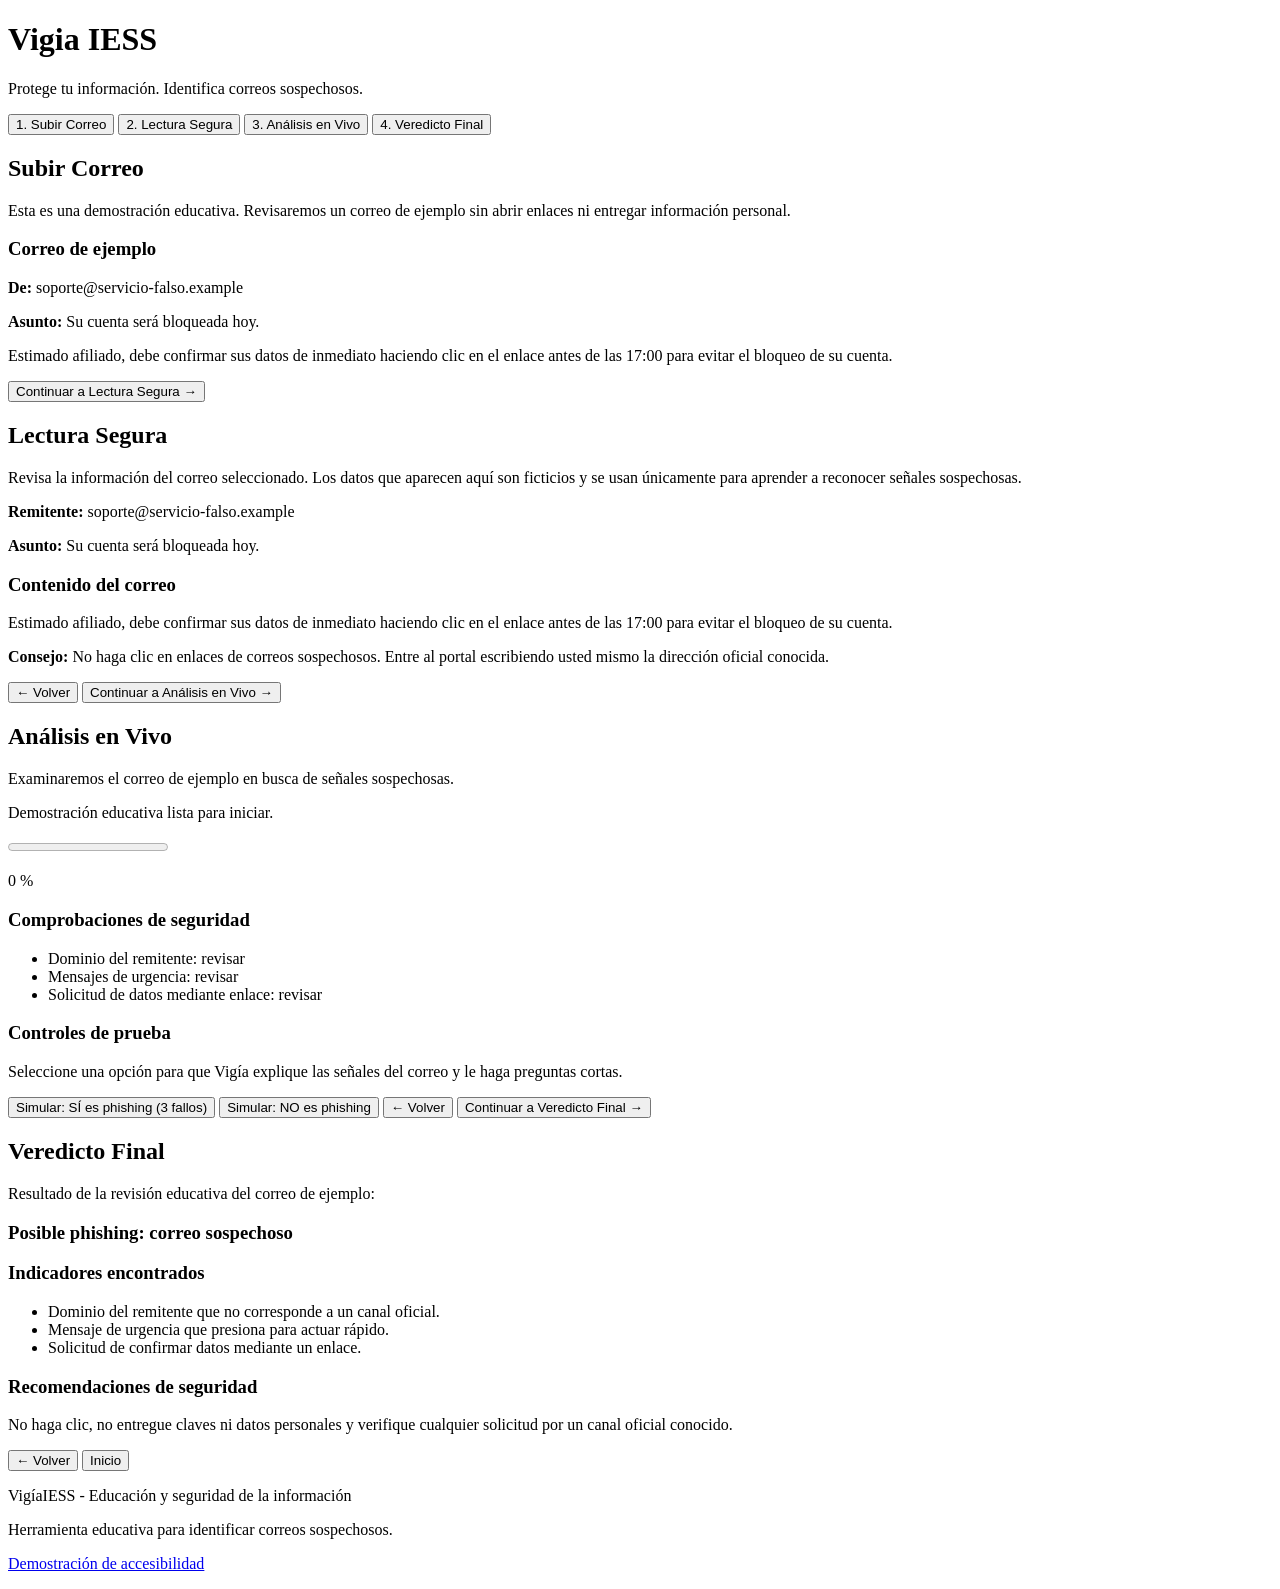
==== mod_avatar_accesibilidad/Demo_accesibilidad.html @ bc66f4b6 "Adaptar demo de accesibilidad a la estructura original de Vigia IESS" ====
<!DOCTYPE html>
<html lang="es">
  <head>
    <meta charset="UTF-8" />
    <meta name="viewport" content="width=device-width, initial-scale=1.0" />
    <title>Vigia IESS</title>
    <link rel="stylesheet" href="/assets/css/estilos_intitucionales.css" />
    <link rel="stylesheet" href="/accesibilidad/css/accesibilidad.css" />
  </head>
  <body>
    <header>
      <h1>Vigia IESS</h1>
      <p>Protege tu información. Identifica correos sospechosos.</p>
    </header>

    <nav aria-label="Pasos de la demostración">
      <button type="button" data-ir-paso="1" onclick="mostrarVentana(1)">1. Subir Correo</button>
      <button type="button" data-ir-paso="2" onclick="mostrarVentana(2)">2. Lectura Segura</button>
      <button type="button" data-ir-paso="3" onclick="mostrarVentana(3)">3. Análisis en Vivo</button>
      <button type="button" data-ir-paso="4" onclick="mostrarVentana(4)">4. Veredicto Final</button>
    </nav>

    <main id="contenido-principal">
      <!-- Ventana 1: Subir Correo -->
      <section id="ventana1" class="paso ventana-activa">
        <h2>Subir Correo</h2>
        <p>Esta es una demostración educativa. Revisaremos un correo de ejemplo sin abrir enlaces ni entregar información personal.</p>

        <h3>Correo de ejemplo</h3>
        <div class="tarjeta" id="correo-leido" data-correo>
          <p><strong>De:</strong> soporte@servicio-falso.example</p>
          <p><strong>Asunto:</strong> Su cuenta será bloqueada hoy.</p>
          <p>Estimado afiliado, debe confirmar sus datos de inmediato haciendo clic en el enlace antes de las 17:00 para evitar el bloqueo de su cuenta.</p>
        </div>

        <button type="button" onclick="mostrarVentana(2)">Continuar a Lectura Segura →</button>
      </section>

      <!-- Ventana 2: Lectura Segura -->
      <section id="ventana2" class="paso ventana-oculta">
        <h2>Lectura Segura</h2>
        <p>Revisa la información del correo seleccionado. Los datos que aparecen aquí son ficticios y se usan únicamente para aprender a reconocer señales sospechosas.</p>

        <p><strong>Remitente:</strong> <span id="remitente">soporte@servicio-falso.example</span></p>
        <p><strong>Asunto:</strong> <span id="asunto">Su cuenta será bloqueada hoy.</span></p>

        <h3>Contenido del correo</h3>
        <div id="contenidoCorreo" class="tarjeta">
          Estimado afiliado, debe confirmar sus datos de inmediato haciendo clic en el enlace antes de las 17:00 para evitar el bloqueo de su cuenta.
        </div>

        <p><strong>Consejo:</strong> No haga clic en enlaces de correos sospechosos. Entre al portal escribiendo usted mismo la dirección oficial conocida.</p>
        <button type="button" onclick="mostrarVentana(1)">← Volver</button>
        <button type="button" onclick="mostrarVentana(3)">Continuar a Análisis en Vivo →</button>
      </section>

      <!-- Ventana 3: Análisis en Vivo -->
      <section id="ventana3" class="paso ventana-oculta">
        <h2>Análisis en Vivo</h2>
        <p>Examinaremos el correo de ejemplo en busca de señales sospechosas.</p>

        <div class="progreso-analisis">
          <p id="estadoAnalisis">Demostración educativa lista para iniciar.</p>
          <progress id="barraProgreso" value="0" max="100"></progress>
          <p id="porcentajeProgreso">0 %</p>
        </div>

        <h3>Comprobaciones de seguridad</h3>
        <ul id="listaComprobaciones">
          <li>Dominio del remitente: revisar</li>
          <li>Mensajes de urgencia: revisar</li>
          <li>Solicitud de datos mediante enlace: revisar</li>
        </ul>

        <h3>Controles de prueba</h3>
        <p>Seleccione una opción para que Vigía explique las señales del correo y le haga preguntas cortas.</p>
        <button id="btn-sim-phishing" type="button">Simular: SÍ es phishing (3 fallos)</button>
        <button id="btn-sim-seguro" type="button">Simular: NO es phishing</button>

        <button type="button" onclick="mostrarVentana(2)">← Volver</button>
        <button type="button" onclick="mostrarVentana(4)">Continuar a Veredicto Final →</button>
      </section>

      <!-- Ventana 4: Veredicto Final -->
      <section id="ventana4" class="paso ventana-oculta">
        <h2>Veredicto Final</h2>
        <p>Resultado de la revisión educativa del correo de ejemplo:</p>
        <h3 id="resultadoAnalisis">Posible phishing: correo sospechoso</h3>

        <h3>Indicadores encontrados</h3>
        <ul id="indicadoresEncontrados">
          <li>Dominio del remitente que no corresponde a un canal oficial.</li>
          <li>Mensaje de urgencia que presiona para actuar rápido.</li>
          <li>Solicitud de confirmar datos mediante un enlace.</li>
        </ul>

        <h3>Recomendaciones de seguridad</h3>
        <p id="recomendacionesAnalisis">No haga clic, no entregue claves ni datos personales y verifique cualquier solicitud por un canal oficial conocido.</p>

        <div id="avatar-asistente"></div>
        <div id="cultura-consciente"></div>

        <button type="button" onclick="mostrarVentana(3)">← Volver</button>
        <button type="button" onclick="mostrarVentana(1)">Inicio</button>
      </section>
    </main>

    <footer>
      <p>VigíaIESS - Educación y seguridad de la información</p>
      <p>Herramienta educativa para identificar correos sospechosos.</p>
      <p><a href="/accesibilidad/Demo_accesibilidad.html">Demostración de accesibilidad</a></p>
    </footer>

    <script src="/assets/js/flujo_ventanas.js"></script>
    <script src="/accesibilidad/control_zoom.js"></script>
    <script src="/accesibilidad/lector_voz.js"></script>
    <script src="/accesibilidad/avatar_asistente.js"></script>
    <script src="/accesibilidad/cultura_consciente.js"></script>
    <script>
      (function () {
        var casoPhishing = {
          es_phishing: true,
          indicios: [
            {
              nombre: 'Dominio falso del remitente',
              explicacion: 'El correo viene de servicio-falso.example y no de un dominio oficial.',
              pregunta: {
                enunciado: 'El remitente es soporte@servicio-falso.example. ¿Qué conviene hacer?',
                opciones: [
                  { t: 'Desconfiar: el dominio no corresponde a un canal oficial.', ok: true, f: 'Revisar la dirección completa del remitente ayuda a detectar suplantaciones.' },
                  { t: 'Confiar porque dice «soporte» al inicio.', ok: false, f: 'Cualquier persona puede escribir «soporte» en un correo falso.' }
                ]
              }
            },
            {
              nombre: 'Urgencia para presionar',
              explicacion: 'Dice que su cuenta será bloqueada hoy mismo para que actúe sin pensar.',
              pregunta: {
                enunciado: 'Cuando un mensaje exige actuar «de inmediato» o amenaza con bloquear su cuenta, ¿qué busca?',
                opciones: [
                  { t: 'Hacer clic o dar datos rápido sin verificar.', ok: true, f: 'La prisa artificial es un truco clásico para que usted no revise con calma.' },
                  { t: 'Facilitarle el trámite sin riesgos.', ok: false, f: 'Las amenazas urgentes suelen ser una trampa para apurar su decisión.' }
                ]
              }
            },
            {
              nombre: 'Pedido de confirmar datos por enlace',
              explicacion: 'Le pide confirmar sus datos haciendo clic en un enlace del correo.',
              pregunta: {
                enunciado: 'Le piden confirmar sus datos desde un enlace del correo. ¿Cuál es la acción más segura?',
                opciones: [
                  { t: 'No hacer clic y entrar por su cuenta o canal oficial conocido.', ok: true, f: 'Verificar por un canal oficial conocido protege sus claves y datos.' },
                  { t: 'Ingresar su clave en el enlace para salir de la duda.', ok: false, f: 'Nunca entregue claves ni datos sensibles desde enlaces de correos dudosos.' }
                ]
              }
            }
          ]
        };

        var casoSeguro = {
          es_phishing: false,
          indicios: []
        };

        document.getElementById('btn-sim-phishing').addEventListener('click', function () {
          window.VigiaAvatar.explicar(casoPhishing);
        });

        document.getElementById('btn-sim-seguro').addEventListener('click', function () {
          window.VigiaAvatar.explicar(casoSeguro);
        });
      })();
    </script>
  </body>
</html>
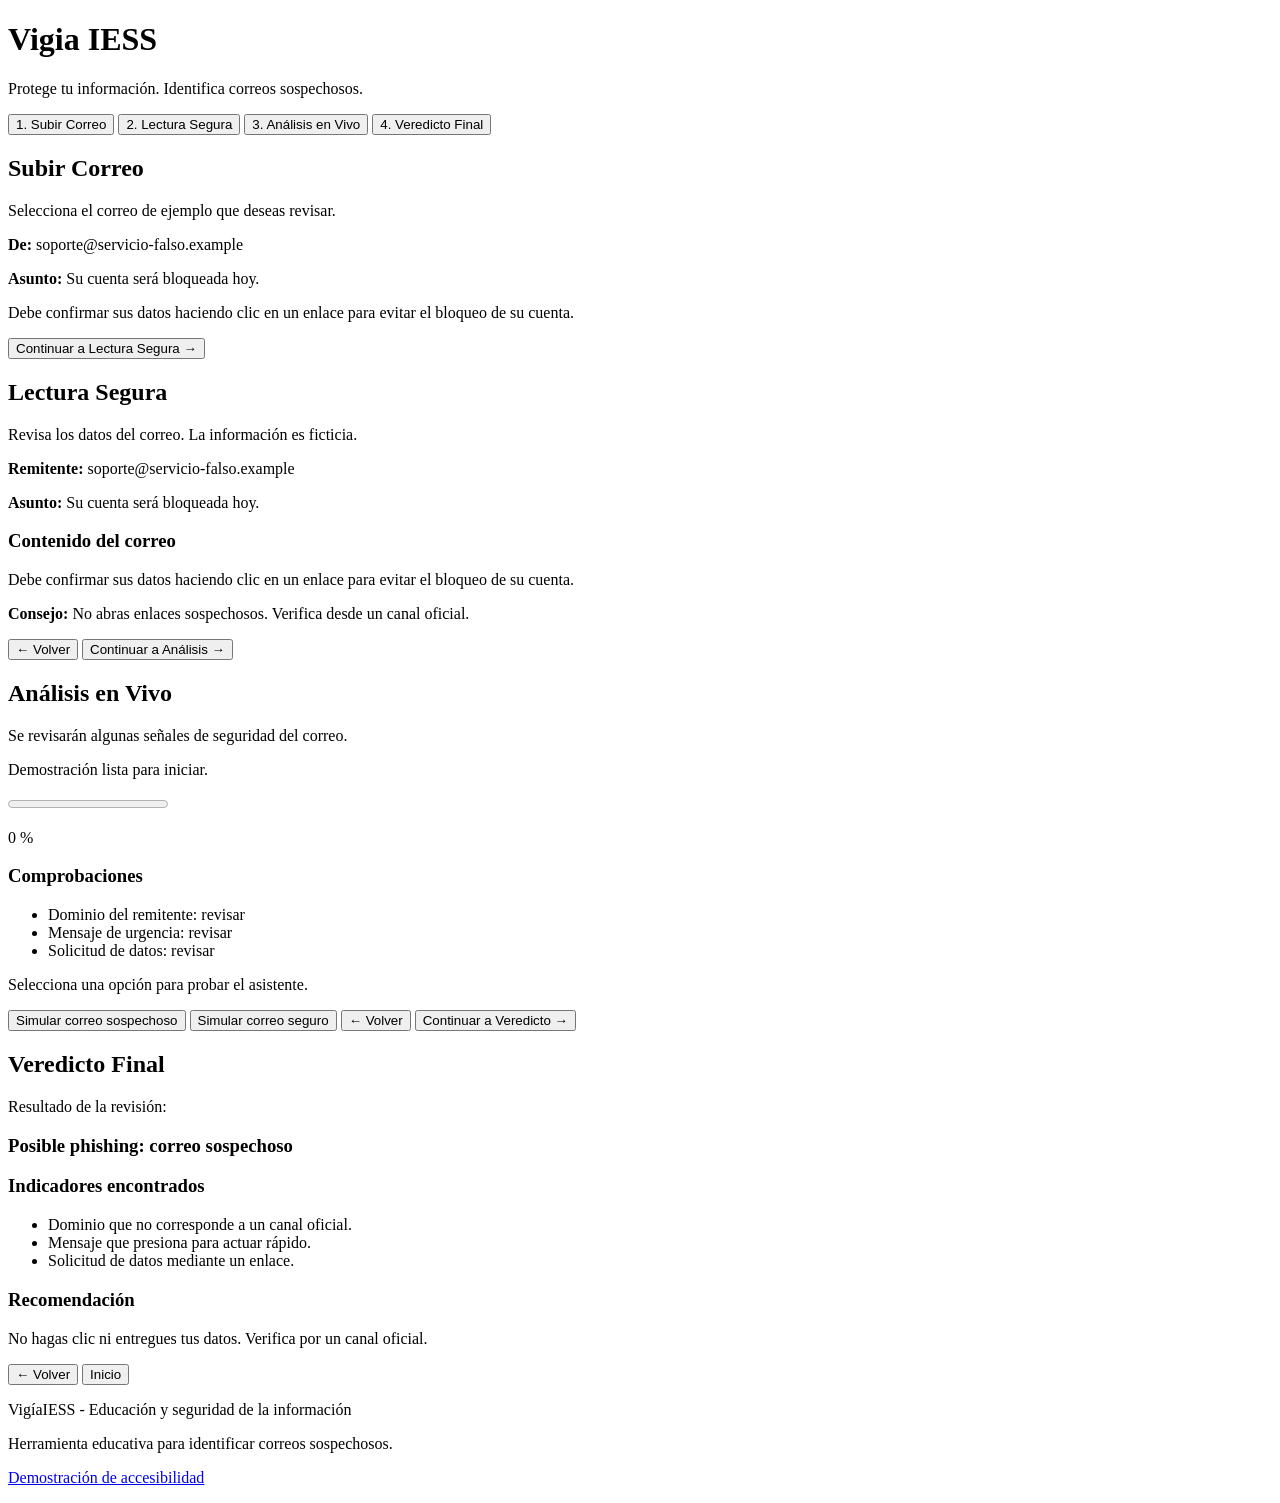
==== commit e895dd92: "Simplificar demo de accesibilidad y reducir animaciones" ====
--- a/mod_avatar_accesibilidad/Demo_accesibilidad.html
+++ b/mod_avatar_accesibilidad/Demo_accesibilidad.html
@@ -1,175 +1,180 @@
 <!DOCTYPE html>
 <html lang="es">
-  <head>
-    <meta charset="UTF-8" />
-    <meta name="viewport" content="width=device-width, initial-scale=1.0" />
-    <title>Vigia IESS</title>
-    <link rel="stylesheet" href="/assets/css/estilos_intitucionales.css" />
-    <link rel="stylesheet" href="/accesibilidad/css/accesibilidad.css" />
-  </head>
-  <body>
-    <header>
-      <h1>Vigia IESS</h1>
-      <p>Protege tu información. Identifica correos sospechosos.</p>
-    </header>
+<head>
+  <meta charset="UTF-8" />
+  <meta name="viewport" content="width=device-width, initial-scale=1.0" />
+  <title>Vigia IESS</title>
+  <link rel="stylesheet" href="/assets/css/estilos_intitucionales.css" />
+  <link rel="stylesheet" href="/accesibilidad/css/accesibilidad.css" />
+  <style>
+    /* Estilos sencillos para que esta demo mantenga la apariencia del flujo principal */
+    *, *::before, *::after {
+      animation: none !important;
+      transition: none !important;
+      transform: none !important;
+      box-shadow: none !important;
+    }
+    .vg-barra, .vg-voz {
+      position: static !important;
+      justify-content: center;
+      border-radius: 0 !important;
+    }
+    body.vigia-con-barra { padding-top: 0 !important; }
+    body.vigia-con-voz { padding-bottom: 0 !important; }
+    .vg-av {
+      max-width: 800px;
+      margin: 20px auto;
+      border: 1px solid #d5deea !important;
+      border-radius: 6px !important;
+    }
+    .vg-av__cab, .vg-av__semaforo, .vg-av__clase,
+    .vg-av__rep, .vg-av__sub, .vg-av__veredicto {
+      border-radius: 0 !important;
+    }
+    .vg-av__svg, .vg-av__mv { width: 5rem !important; height: 5rem !important; }
+    .vg-ondas { display: none !important; }
+    .vg-parpado { animation: none !important; }
+  </style>
+</head>
+<body>
+  <header>
+    <h1>Vigia IESS</h1>
+    <p>Protege tu información. Identifica correos sospechosos.</p>
+  </header>
 
-    <nav aria-label="Pasos de la demostración">
-      <button type="button" data-ir-paso="1" onclick="mostrarVentana(1)">1. Subir Correo</button>
-      <button type="button" data-ir-paso="2" onclick="mostrarVentana(2)">2. Lectura Segura</button>
-      <button type="button" data-ir-paso="3" onclick="mostrarVentana(3)">3. Análisis en Vivo</button>
-      <button type="button" data-ir-paso="4" onclick="mostrarVentana(4)">4. Veredicto Final</button>
-    </nav>
+  <nav aria-label="Pasos de la demostración">
+    <button type="button" onclick="mostrarVentana(1)">1. Subir Correo</button>
+    <button type="button" onclick="mostrarVentana(2)">2. Lectura Segura</button>
+    <button type="button" onclick="mostrarVentana(3)">3. Análisis en Vivo</button>
+    <button type="button" onclick="mostrarVentana(4)">4. Veredicto Final</button>
+  </nav>
 
-    <main id="contenido-principal">
-      <!-- Ventana 1: Subir Correo -->
-      <section id="ventana1" class="paso ventana-activa">
-        <h2>Subir Correo</h2>
-        <p>Esta es una demostración educativa. Revisaremos un correo de ejemplo sin abrir enlaces ni entregar información personal.</p>
+  <main>
+    <section id="ventana1" class="ventana-activa">
+      <h2>Subir Correo</h2>
+      <p>Selecciona el correo de ejemplo que deseas revisar.</p>
+      <div id="correo-leido">
+        <p><strong>De:</strong> soporte@servicio-falso.example</p>
+        <p><strong>Asunto:</strong> Su cuenta será bloqueada hoy.</p>
+        <p>Debe confirmar sus datos haciendo clic en un enlace para evitar el bloqueo de su cuenta.</p>
+      </div>
+      <button type="button" onclick="mostrarVentana(2)">Continuar a Lectura Segura →</button>
+    </section>
 
-        <h3>Correo de ejemplo</h3>
-        <div class="tarjeta" id="correo-leido" data-correo>
-          <p><strong>De:</strong> soporte@servicio-falso.example</p>
-          <p><strong>Asunto:</strong> Su cuenta será bloqueada hoy.</p>
-          <p>Estimado afiliado, debe confirmar sus datos de inmediato haciendo clic en el enlace antes de las 17:00 para evitar el bloqueo de su cuenta.</p>
-        </div>
+    <section id="ventana2" class="ventana-oculta">
+      <h2>Lectura Segura</h2>
+      <p>Revisa los datos del correo. La información es ficticia.</p>
+      <p><strong>Remitente:</strong> <span id="remitente">soporte@servicio-falso.example</span></p>
+      <p><strong>Asunto:</strong> <span id="asunto">Su cuenta será bloqueada hoy.</span></p>
+      <h3>Contenido del correo</h3>
+      <div id="contenidoCorreo">Debe confirmar sus datos haciendo clic en un enlace para evitar el bloqueo de su cuenta.</div>
+      <p><strong>Consejo:</strong> No abras enlaces sospechosos. Verifica desde un canal oficial.</p>
+      <button type="button" onclick="mostrarVentana(1)">← Volver</button>
+      <button type="button" onclick="mostrarVentana(3)">Continuar a Análisis →</button>
+    </section>
 
-        <button type="button" onclick="mostrarVentana(2)">Continuar a Lectura Segura →</button>
-      </section>
+    <section id="ventana3" class="ventana-oculta">
+      <h2>Análisis en Vivo</h2>
+      <p>Se revisarán algunas señales de seguridad del correo.</p>
+      <div class="progreso-analisis">
+        <p id="estadoAnalisis">Demostración lista para iniciar.</p>
+        <progress id="barraProgreso" value="0" max="100"></progress>
+        <p id="porcentajeProgreso">0 %</p>
+      </div>
+      <h3>Comprobaciones</h3>
+      <ul id="listaComprobaciones">
+        <li>Dominio del remitente: revisar</li>
+        <li>Mensaje de urgencia: revisar</li>
+        <li>Solicitud de datos: revisar</li>
+      </ul>
+      <p>Selecciona una opción para probar el asistente.</p>
+      <button id="btn-sim-phishing" type="button">Simular correo sospechoso</button>
+      <button id="btn-sim-seguro" type="button">Simular correo seguro</button>
+      <button type="button" onclick="mostrarVentana(2)">← Volver</button>
+      <button type="button" onclick="mostrarVentana(4)">Continuar a Veredicto →</button>
+    </section>
 
-      <!-- Ventana 2: Lectura Segura -->
-      <section id="ventana2" class="paso ventana-oculta">
-        <h2>Lectura Segura</h2>
-        <p>Revisa la información del correo seleccionado. Los datos que aparecen aquí son ficticios y se usan únicamente para aprender a reconocer señales sospechosas.</p>
+    <section id="ventana4" class="ventana-oculta">
+      <h2>Veredicto Final</h2>
+      <p>Resultado de la revisión:</p>
+      <h3 id="resultadoAnalisis">Posible phishing: correo sospechoso</h3>
+      <h3>Indicadores encontrados</h3>
+      <ul id="indicadoresEncontrados">
+        <li>Dominio que no corresponde a un canal oficial.</li>
+        <li>Mensaje que presiona para actuar rápido.</li>
+        <li>Solicitud de datos mediante un enlace.</li>
+      </ul>
+      <h3>Recomendación</h3>
+      <p id="recomendacionesAnalisis">No hagas clic ni entregues tus datos. Verifica por un canal oficial.</p>
+      <div id="avatar-asistente"></div>
+      <div id="cultura-consciente"></div>
+      <button type="button" onclick="mostrarVentana(3)">← Volver</button>
+      <button type="button" onclick="mostrarVentana(1)">Inicio</button>
+    </section>
+  </main>
 
-        <p><strong>Remitente:</strong> <span id="remitente">soporte@servicio-falso.example</span></p>
-        <p><strong>Asunto:</strong> <span id="asunto">Su cuenta será bloqueada hoy.</span></p>
+  <footer>
+    <p>VigíaIESS - Educación y seguridad de la información</p>
+    <p>Herramienta educativa para identificar correos sospechosos.</p>
+    <p><a href="/accesibilidad/Demo_accesibilidad.html">Demostración de accesibilidad</a></p>
+  </footer>
 
-        <h3>Contenido del correo</h3>
-        <div id="contenidoCorreo" class="tarjeta">
-          Estimado afiliado, debe confirmar sus datos de inmediato haciendo clic en el enlace antes de las 17:00 para evitar el bloqueo de su cuenta.
-        </div>
+  <script src="/assets/js/flujo_ventanas.js"></script>
+  <script src="/accesibilidad/control_zoom.js"></script>
+  <script src="/accesibilidad/lector_voz.js"></script>
+  <script src="/accesibilidad/avatar_asistente.js"></script>
+  <script src="/accesibilidad/cultura_consciente.js"></script>
+  <script>
+    (function () {
+      var casoPhishing = {
+        es_phishing: true,
+        indicios: [
+          {
+            nombre: 'Dominio falso del remitente',
+            explicacion: 'El correo viene de un dominio que no corresponde a uno oficial.',
+            pregunta: {
+              enunciado: 'El remitente usa un dominio desconocido. ¿Qué conviene hacer?',
+              opciones: [
+                { t: 'Desconfiar y verificar por un canal oficial.', ok: true, f: 'Revisa siempre la dirección completa del remitente.' },
+                { t: 'Confiar porque dice soporte.', ok: false, f: 'La palabra soporte puede aparecer en un correo falso.' }
+              ]
+            }
+          },
+          {
+            nombre: 'Mensaje de urgencia',
+            explicacion: 'El correo amenaza con bloquear la cuenta para presionar al usuario.',
+            pregunta: {
+              enunciado: '¿Qué busca un mensaje que exige actuar de inmediato?',
+              opciones: [
+                { t: 'Que actúes rápido sin verificar.', ok: true, f: 'La urgencia es una señal común de phishing.' },
+                { t: 'Ayudarte sin riesgos.', ok: false, f: 'Las amenazas urgentes pueden ser una trampa.' }
+              ]
+            }
+          },
+          {
+            nombre: 'Solicitud de datos por enlace',
+            explicacion: 'El correo pide confirmar datos mediante un enlace.',
+            pregunta: {
+              enunciado: '¿Qué debes hacer si te piden datos desde un enlace?',
+              opciones: [
+                { t: 'No abrirlo y verificar por un canal oficial.', ok: true, f: 'Usa un canal oficial que ya conozcas.' },
+                { t: 'Ingresar tu clave para comprobar.', ok: false, f: 'Nunca entregues claves en enlaces dudosos.' }
+              ]
+            }
+          }
+        ]
+      };
 
-        <p><strong>Consejo:</strong> No haga clic en enlaces de correos sospechosos. Entre al portal escribiendo usted mismo la dirección oficial conocida.</p>
-        <button type="button" onclick="mostrarVentana(1)">← Volver</button>
-        <button type="button" onclick="mostrarVentana(3)">Continuar a Análisis en Vivo →</button>
-      </section>
+      var casoSeguro = { es_phishing: false, indicios: [] };
 
-      <!-- Ventana 3: Análisis en Vivo -->
-      <section id="ventana3" class="paso ventana-oculta">
-        <h2>Análisis en Vivo</h2>
-        <p>Examinaremos el correo de ejemplo en busca de señales sospechosas.</p>
+      document.getElementById('btn-sim-phishing').addEventListener('click', function () {
+        window.VigiaAvatar.explicar(casoPhishing);
+      });
 
-        <div class="progreso-analisis">
-          <p id="estadoAnalisis">Demostración educativa lista para iniciar.</p>
-          <progress id="barraProgreso" value="0" max="100"></progress>
-          <p id="porcentajeProgreso">0 %</p>
-        </div>
-
-        <h3>Comprobaciones de seguridad</h3>
-        <ul id="listaComprobaciones">
-          <li>Dominio del remitente: revisar</li>
-          <li>Mensajes de urgencia: revisar</li>
-          <li>Solicitud de datos mediante enlace: revisar</li>
-        </ul>
-
-        <h3>Controles de prueba</h3>
-        <p>Seleccione una opción para que Vigía explique las señales del correo y le haga preguntas cortas.</p>
-        <button id="btn-sim-phishing" type="button">Simular: SÍ es phishing (3 fallos)</button>
-        <button id="btn-sim-seguro" type="button">Simular: NO es phishing</button>
-
-        <button type="button" onclick="mostrarVentana(2)">← Volver</button>
-        <button type="button" onclick="mostrarVentana(4)">Continuar a Veredicto Final →</button>
-      </section>
-
-      <!-- Ventana 4: Veredicto Final -->
-      <section id="ventana4" class="paso ventana-oculta">
-        <h2>Veredicto Final</h2>
-        <p>Resultado de la revisión educativa del correo de ejemplo:</p>
-        <h3 id="resultadoAnalisis">Posible phishing: correo sospechoso</h3>
-
-        <h3>Indicadores encontrados</h3>
-        <ul id="indicadoresEncontrados">
-          <li>Dominio del remitente que no corresponde a un canal oficial.</li>
-          <li>Mensaje de urgencia que presiona para actuar rápido.</li>
-          <li>Solicitud de confirmar datos mediante un enlace.</li>
-        </ul>
-
-        <h3>Recomendaciones de seguridad</h3>
-        <p id="recomendacionesAnalisis">No haga clic, no entregue claves ni datos personales y verifique cualquier solicitud por un canal oficial conocido.</p>
-
-        <div id="avatar-asistente"></div>
-        <div id="cultura-consciente"></div>
-
-        <button type="button" onclick="mostrarVentana(3)">← Volver</button>
-        <button type="button" onclick="mostrarVentana(1)">Inicio</button>
-      </section>
-    </main>
-
-    <footer>
-      <p>VigíaIESS - Educación y seguridad de la información</p>
-      <p>Herramienta educativa para identificar correos sospechosos.</p>
-      <p><a href="/accesibilidad/Demo_accesibilidad.html">Demostración de accesibilidad</a></p>
-    </footer>
-
-    <script src="/assets/js/flujo_ventanas.js"></script>
-    <script src="/accesibilidad/control_zoom.js"></script>
-    <script src="/accesibilidad/lector_voz.js"></script>
-    <script src="/accesibilidad/avatar_asistente.js"></script>
-    <script src="/accesibilidad/cultura_consciente.js"></script>
-    <script>
-      (function () {
-        var casoPhishing = {
-          es_phishing: true,
-          indicios: [
-            {
-              nombre: 'Dominio falso del remitente',
-              explicacion: 'El correo viene de servicio-falso.example y no de un dominio oficial.',
-              pregunta: {
-                enunciado: 'El remitente es soporte@servicio-falso.example. ¿Qué conviene hacer?',
-                opciones: [
-                  { t: 'Desconfiar: el dominio no corresponde a un canal oficial.', ok: true, f: 'Revisar la dirección completa del remitente ayuda a detectar suplantaciones.' },
-                  { t: 'Confiar porque dice «soporte» al inicio.', ok: false, f: 'Cualquier persona puede escribir «soporte» en un correo falso.' }
-                ]
-              }
-            },
-            {
-              nombre: 'Urgencia para presionar',
-              explicacion: 'Dice que su cuenta será bloqueada hoy mismo para que actúe sin pensar.',
-              pregunta: {
-                enunciado: 'Cuando un mensaje exige actuar «de inmediato» o amenaza con bloquear su cuenta, ¿qué busca?',
-                opciones: [
-                  { t: 'Hacer clic o dar datos rápido sin verificar.', ok: true, f: 'La prisa artificial es un truco clásico para que usted no revise con calma.' },
-                  { t: 'Facilitarle el trámite sin riesgos.', ok: false, f: 'Las amenazas urgentes suelen ser una trampa para apurar su decisión.' }
-                ]
-              }
-            },
-            {
-              nombre: 'Pedido de confirmar datos por enlace',
-              explicacion: 'Le pide confirmar sus datos haciendo clic en un enlace del correo.',
-              pregunta: {
-                enunciado: 'Le piden confirmar sus datos desde un enlace del correo. ¿Cuál es la acción más segura?',
-                opciones: [
-                  { t: 'No hacer clic y entrar por su cuenta o canal oficial conocido.', ok: true, f: 'Verificar por un canal oficial conocido protege sus claves y datos.' },
-                  { t: 'Ingresar su clave en el enlace para salir de la duda.', ok: false, f: 'Nunca entregue claves ni datos sensibles desde enlaces de correos dudosos.' }
-                ]
-              }
-            }
-          ]
-        };
-
-        var casoSeguro = {
-          es_phishing: false,
-          indicios: []
-        };
-
-        document.getElementById('btn-sim-phishing').addEventListener('click', function () {
-          window.VigiaAvatar.explicar(casoPhishing);
-        });
-
-        document.getElementById('btn-sim-seguro').addEventListener('click', function () {
-          window.VigiaAvatar.explicar(casoSeguro);
-        });
-      })();
-    </script>
-  </body>
+      document.getElementById('btn-sim-seguro').addEventListener('click', function () {
+        window.VigiaAvatar.explicar(casoSeguro);
+      });
+    })();
+  </script>
+</body>
 </html>
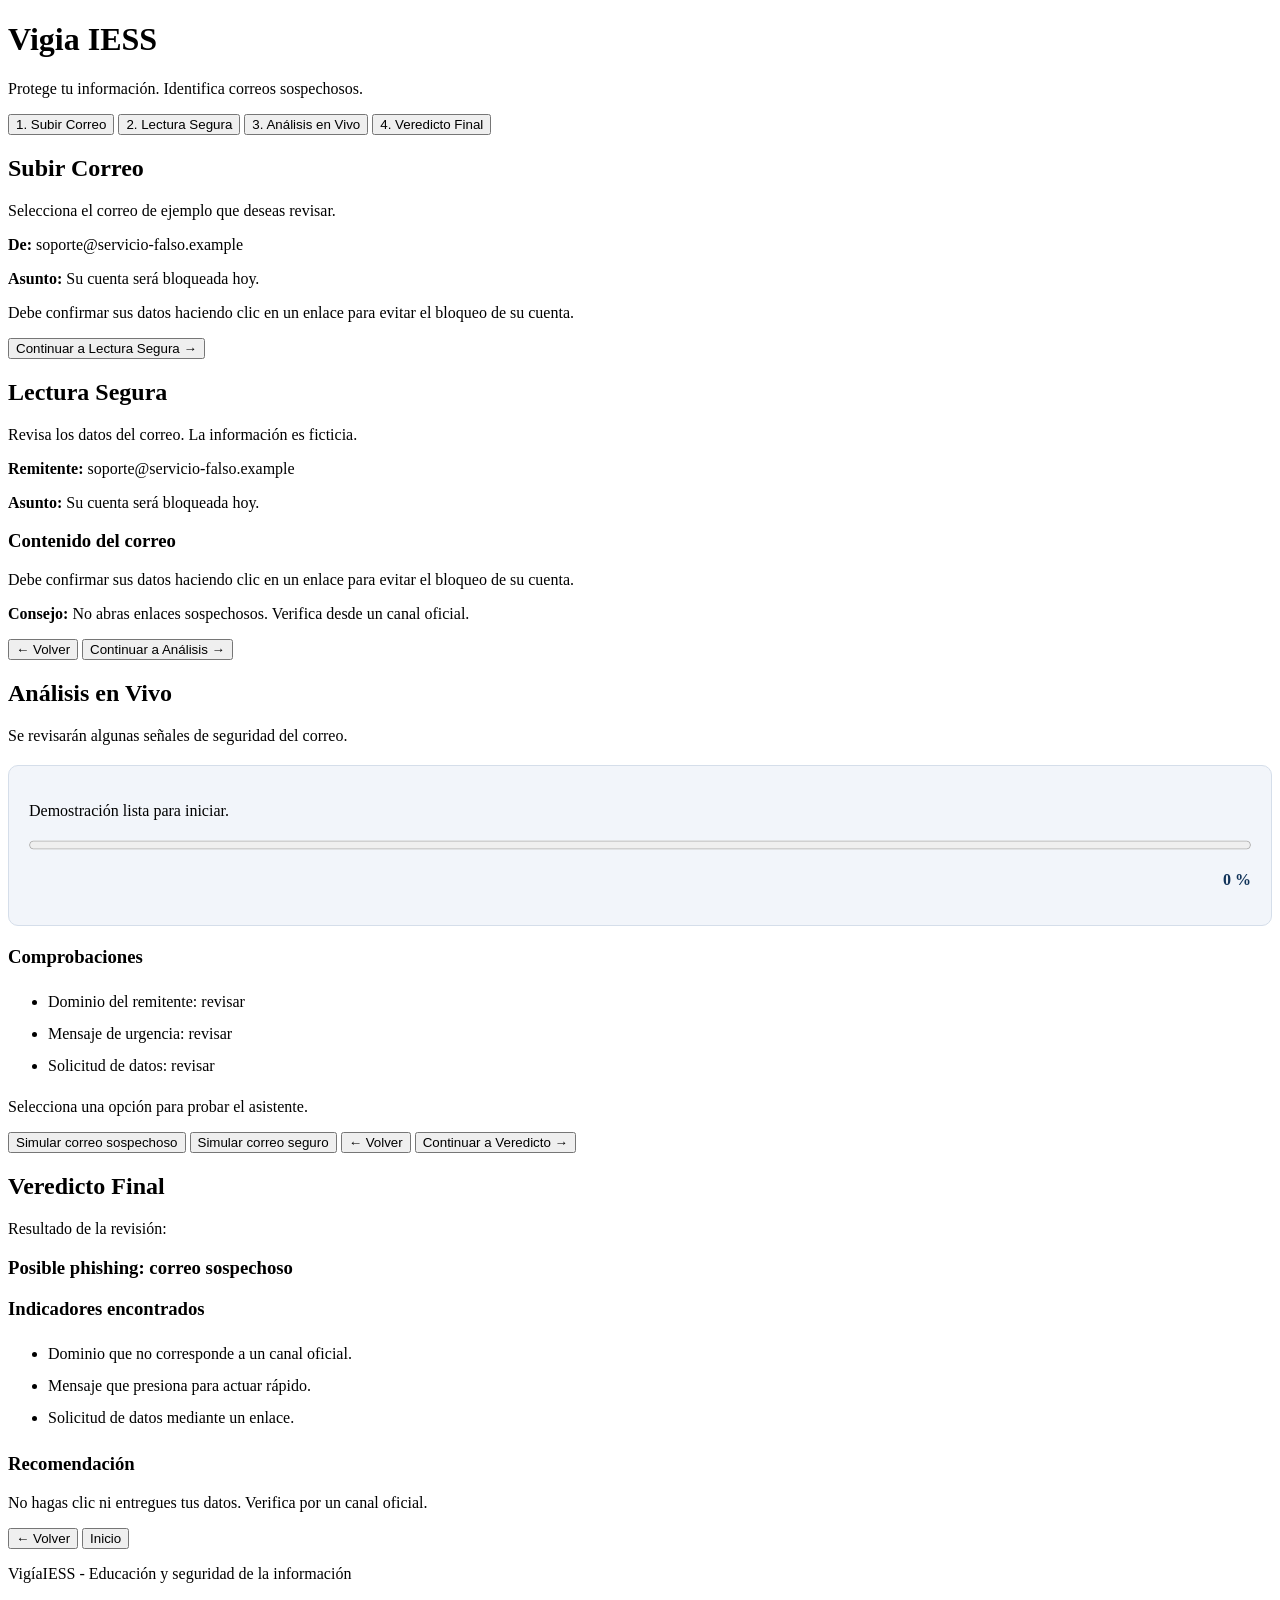
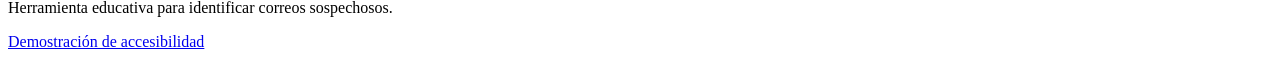
==== commit eb89d6a4: "Simplificar demo y animar análisis de correo" ====
--- a/mod_avatar_accesibilidad/Demo_accesibilidad.html
+++ b/mod_avatar_accesibilidad/Demo_accesibilidad.html
@@ -7,33 +7,106 @@
   <link rel="stylesheet" href="/assets/css/estilos_intitucionales.css" />
   <link rel="stylesheet" href="/accesibilidad/css/accesibilidad.css" />
   <style>
-    /* Estilos sencillos para que esta demo mantenga la apariencia del flujo principal */
-    *, *::before, *::after {
-      animation: none !important;
-      transition: none !important;
-      transform: none !important;
+    /* Mantener la apariencia sencilla del flujo principal */
+    .progreso-analisis {
+      background: #f2f5fa;
+      border: 1px solid #d5deea;
+      padding: 20px;
+      border-radius: 10px;
+      margin: 20px 0;
+    }
+    #barraProgreso { width: 100%; height: 18px; accent-color: #1769aa; }
+    #porcentajeProgreso { text-align: right; font-weight: bold; color: #12345a; }
+    #listaComprobaciones, #indicadoresEncontrados { line-height: 2; }
+
+    /* Los módulos de accesibilidad se presentan como secciones normales */
+    body #avatar-asistente .vg-av,
+    body #cultura-consciente.vg-cc {
+      max-width: 800px !important;
+      margin: 20px auto !important;
+      padding: 25px !important;
+      border: 1px solid #d5deea !important;
+      border-radius: 10px !important;
+      background: #fff !important;
+      color: #26354a !important;
+      font: 16px Arial, sans-serif !important;
       box-shadow: none !important;
     }
-    .vg-barra, .vg-voz {
-      position: static !important;
-      justify-content: center;
-      border-radius: 0 !important;
-    }
-    body.vigia-con-barra { padding-top: 0 !important; }
-    body.vigia-con-voz { padding-bottom: 0 !important; }
-    .vg-av {
-      max-width: 800px;
-      margin: 20px auto;
+    body #avatar-asistente .vg-av__cab,
+    body #avatar-asistente .vg-av__semaforo,
+    body #avatar-asistente .vg-av__clase,
+    body #avatar-asistente .vg-av__rep,
+    body #avatar-asistente .vg-av__sub,
+    body #avatar-asistente .vg-av__veredicto,
+    body #cultura-consciente.vg-cc .vg-cc__paso,
+    body #cultura-consciente.vg-cc .vg-cc__aviso {
+      border-radius: 6px !important;
+      background: #f2f5fa !important;
+      color: #26354a !important;
       border: 1px solid #d5deea !important;
+      font: 16px Arial, sans-serif !important;
+      line-height: 1.5 !important;
+      box-shadow: none !important;
+    }
+    body #avatar-asistente .vg-av__sub {
+      min-height: 0 !important;
+      max-height: none !important;
+      padding: 15px !important;
+      font-size: 16px !important;
+      font-weight: normal !important;
+    }
+    body #avatar-asistente .vg-av__svg,
+    body #avatar-asistente .vg-av__mv {
+      width: 5rem !important;
+      height: 5rem !important;
+    }
+    body #avatar-asistente .vg-ondas { display: none !important; }
+    body #avatar-asistente .vg-av__btn,
+    body #avatar-asistente .vg-av__btn-sec,
+    body #avatar-asistente .vg-av__op,
+    body #avatar-asistente .vg-av__copia,
+    body #cultura-consciente.vg-cc .vg-cc__btn,
+    body #cultura-consciente.vg-cc .vg-cc__op {
+      min-height: 0 !important;
+      padding: 10px 14px !important;
+      margin: 5px !important;
+      border: 0 !important;
       border-radius: 6px !important;
-    }
-    .vg-av__cab, .vg-av__semaforo, .vg-av__clase,
-    .vg-av__rep, .vg-av__sub, .vg-av__veredicto {
-      border-radius: 0 !important;
-    }
-    .vg-av__svg, .vg-av__mv { width: 5rem !important; height: 5rem !important; }
-    .vg-ondas { display: none !important; }
-    .vg-parpado { animation: none !important; }
+      background: #1769aa !important;
+      color: #fff !important;
+      font: 16px Arial, sans-serif !important;
+    }
+    body #cultura-consciente.vg-cc .vg-cc__pasos { display: block !important; list-style: decimal !important; padding-left: 25px !important; }
+    body #cultura-consciente.vg-cc .vg-cc__paso { display: block !important; margin: 10px 0 !important; padding: 12px !important; }
+    body #cultura-consciente.vg-cc .vg-cc__num,
+    body #cultura-consciente.vg-cc .vg-cc__ico { display: none !important; }
+    body #cultura-consciente.vg-cc .vg-cc__txt { display: block !important; }
+
+    html.alto-contraste body { background: #000 !important; color: #fff !important; }
+    html.alto-contraste body #avatar-asistente .vg-av,
+    html.alto-contraste body #avatar-asistente .vg-av__cab,
+    html.alto-contraste body #avatar-asistente .vg-av__semaforo,
+    html.alto-contraste body #avatar-asistente .vg-av__clase,
+    html.alto-contraste body #avatar-asistente .vg-av__rep,
+    html.alto-contraste body #avatar-asistente .vg-av__sub,
+    html.alto-contraste body #avatar-asistente .vg-av__veredicto,
+    html.alto-contraste body #cultura-consciente.vg-cc,
+    html.alto-contraste body #cultura-consciente.vg-cc .vg-cc__paso,
+    html.alto-contraste body #cultura-consciente.vg-cc .vg-cc__aviso {
+      background: #000 !important;
+      color: #fff !important;
+      border-color: #ffe600 !important;
+    }
+    html.alto-contraste body #avatar-asistente .vg-av__btn,
+    html.alto-contraste body #avatar-asistente .vg-av__btn-sec,
+    html.alto-contraste body #avatar-asistente .vg-av__op,
+    html.alto-contraste body #avatar-asistente .vg-av__copia,
+    html.alto-contraste body #cultura-consciente.vg-cc .vg-cc__btn,
+    html.alto-contraste body #cultura-consciente.vg-cc .vg-cc__op {
+      background: #000 !important;
+      color: #ffe600 !important;
+      border: 2px solid #ffe600 !important;
+    }
   </style>
 </head>
 <body>
@@ -43,14 +116,14 @@
   </header>
 
   <nav aria-label="Pasos de la demostración">
-    <button type="button" onclick="mostrarVentana(1)">1. Subir Correo</button>
-    <button type="button" onclick="mostrarVentana(2)">2. Lectura Segura</button>
-    <button type="button" onclick="mostrarVentana(3)">3. Análisis en Vivo</button>
-    <button type="button" onclick="mostrarVentana(4)">4. Veredicto Final</button>
+    <button type="button" data-ir-paso="1" onclick="mostrarVentana(1)">1. Subir Correo</button>
+    <button type="button" data-ir-paso="2" onclick="mostrarVentana(2)">2. Lectura Segura</button>
+    <button type="button" data-ir-paso="3" onclick="mostrarVentana(3)">3. Análisis en Vivo</button>
+    <button type="button" data-ir-paso="4" onclick="mostrarVentana(4)">4. Veredicto Final</button>
   </nav>
 
   <main>
-    <section id="ventana1" class="ventana-activa">
+    <section id="ventana1" class="paso ventana-activa">
       <h2>Subir Correo</h2>
       <p>Selecciona el correo de ejemplo que deseas revisar.</p>
       <div id="correo-leido">
@@ -61,7 +134,7 @@
       <button type="button" onclick="mostrarVentana(2)">Continuar a Lectura Segura →</button>
     </section>
 
-    <section id="ventana2" class="ventana-oculta">
+    <section id="ventana2" class="paso ventana-oculta">
       <h2>Lectura Segura</h2>
       <p>Revisa los datos del correo. La información es ficticia.</p>
       <p><strong>Remitente:</strong> <span id="remitente">soporte@servicio-falso.example</span></p>
@@ -167,13 +240,74 @@
 
       var casoSeguro = { es_phishing: false, indicios: [] };
 
-      document.getElementById('btn-sim-phishing').addEventListener('click', function () {
-        window.VigiaAvatar.explicar(casoPhishing);
-      });
-
-      document.getElementById('btn-sim-seguro').addEventListener('click', function () {
-        window.VigiaAvatar.explicar(casoSeguro);
-      });
+      var botonPhishing = document.getElementById('btn-sim-phishing');
+      var botonSeguro = document.getElementById('btn-sim-seguro');
+      var barra = document.getElementById('barraProgreso');
+      var porcentaje = document.getElementById('porcentajeProgreso');
+      var estado = document.getElementById('estadoAnalisis');
+      var lista = document.getElementById('listaComprobaciones');
+      var analisisActivo = false;
+
+      function esperar(ms) {
+        return new Promise(function (resolve) { setTimeout(resolve, ms); });
+      }
+
+      async function avanzar(inicio, fin, duracion, mensaje, comprobacion) {
+        estado.textContent = mensaje;
+        var pasos = Math.ceil(duracion / 70);
+        for (var i = 1; i <= pasos; i++) {
+          var valor = Math.round(inicio + (fin - inicio) * i / pasos);
+          barra.value = valor;
+          porcentaje.textContent = valor + ' %';
+          await esperar(duracion / pasos);
+        }
+        if (comprobacion) {
+          var li = document.createElement('li');
+          li.textContent = comprobacion;
+          lista.appendChild(li);
+        }
+      }
+
+      async function analizarDemo(caso) {
+        if (analisisActivo) return;
+        analisisActivo = true;
+        botonPhishing.disabled = true;
+        botonSeguro.disabled = true;
+        lista.textContent = '';
+        barra.value = 0;
+        porcentaje.textContent = '0 %';
+        estado.textContent = 'Preparando la revisión…';
+        try {
+          await avanzar(0, 30, 750, 'Leyendo el remitente y el asunto…', 'Remitente y asunto revisados.');
+          await avanzar(30, 65, 900, 'Revisando enlaces y señales de urgencia…', 'Enlaces y mensaje revisados.');
+          await avanzar(65, 92, 750, 'Comprobando solicitudes de datos personales…', 'Solicitudes de datos revisadas.');
+          await avanzar(92, 100, 300, 'Preparando el resultado…', 'Revisión finalizada.');
+          estado.textContent = 'Análisis completado.';
+          document.getElementById('resultadoAnalisis').textContent = caso.es_phishing
+            ? 'Se detectaron señales de posible phishing'
+            : 'No se detectaron señales de phishing en este ejemplo';
+          document.getElementById('indicadoresEncontrados').textContent = '';
+          (caso.indicios || []).forEach(function (indicio) {
+            var li = document.createElement('li');
+            li.textContent = indicio.nombre + ': ' + indicio.explicacion;
+            document.getElementById('indicadoresEncontrados').appendChild(li);
+          });
+          if (!caso.es_phishing) {
+            var liSeguro = document.createElement('li');
+            liSeguro.textContent = 'No se encontraron indicadores en esta simulación.';
+            document.getElementById('indicadoresEncontrados').appendChild(liSeguro);
+          }
+          window.VigiaAvatar.explicar(caso);
+          mostrarVentana(4);
+        } finally {
+          analisisActivo = false;
+          botonPhishing.disabled = false;
+          botonSeguro.disabled = false;
+        }
+      }
+
+      botonPhishing.addEventListener('click', function () { analizarDemo(casoPhishing); });
+      botonSeguro.addEventListener('click', function () { analizarDemo(casoSeguro); });
     })();
   </script>
 </body>
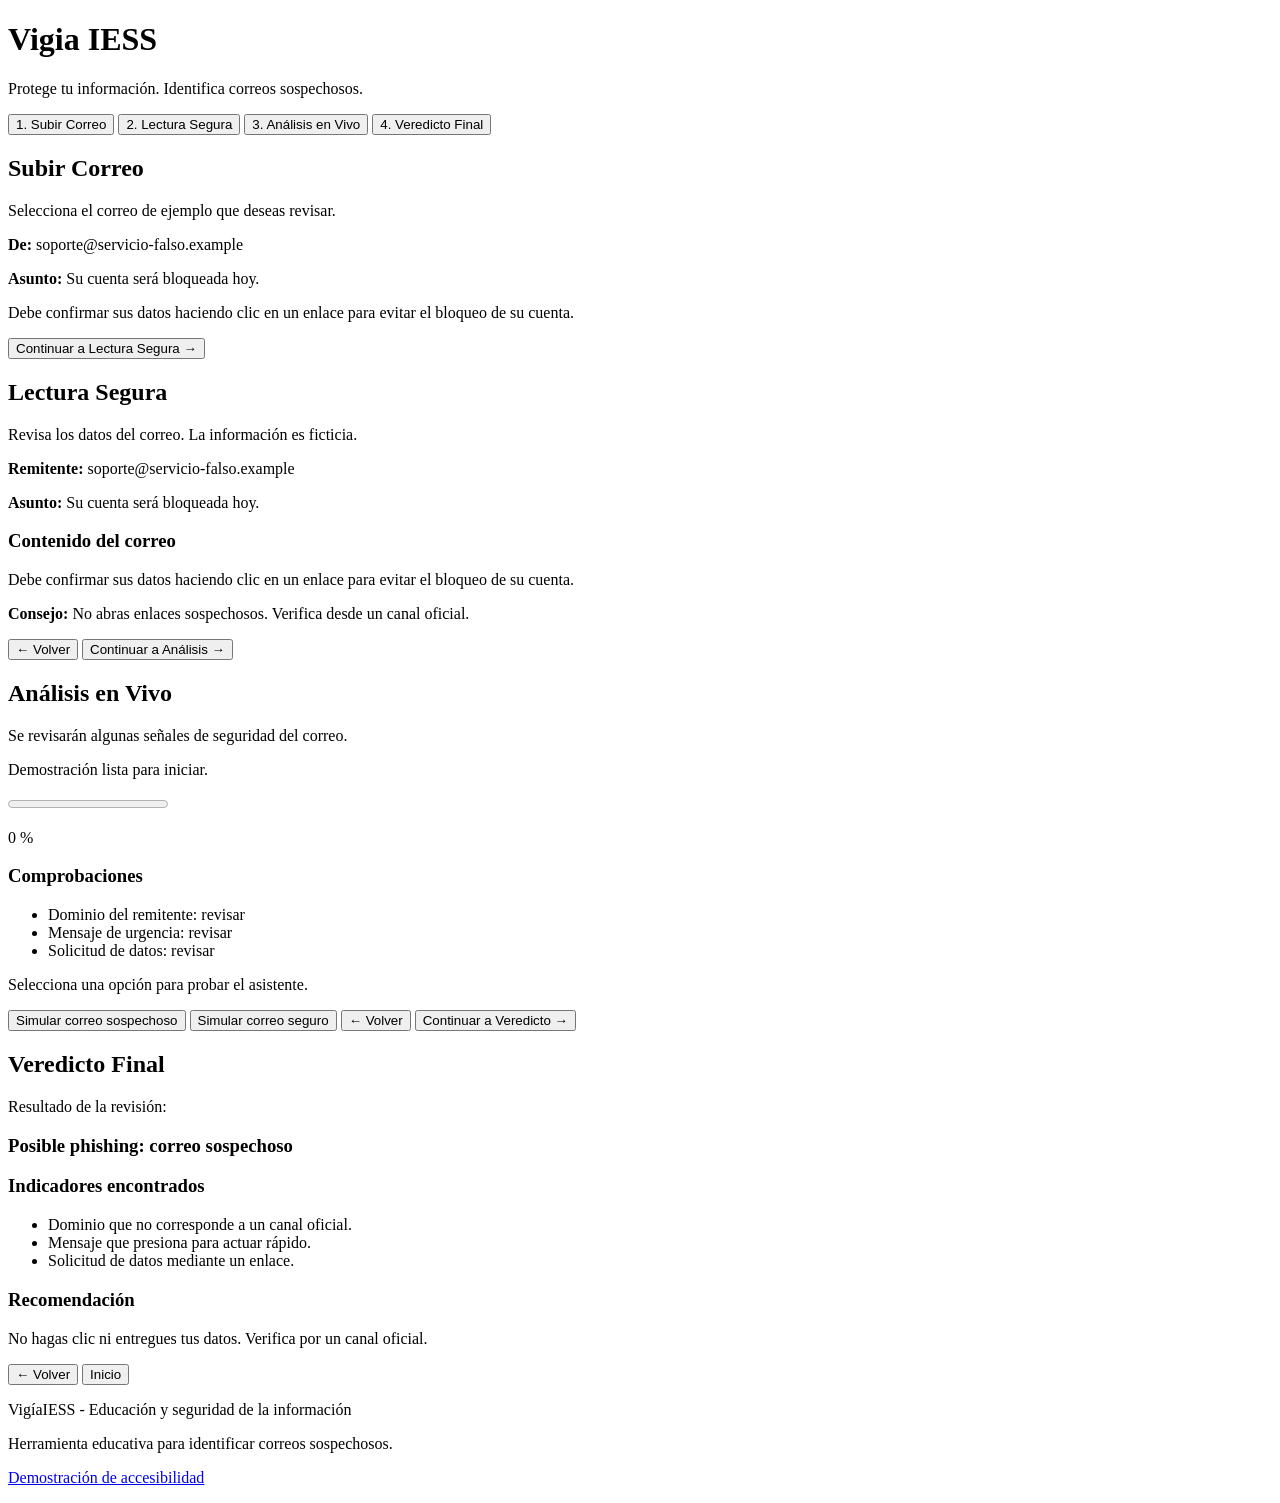
==== commit 519e2d7f: "Unificar demo con hoja de estilos institucional" ====
--- a/mod_avatar_accesibilidad/Demo_accesibilidad.html
+++ b/mod_avatar_accesibilidad/Demo_accesibilidad.html
@@ -6,108 +6,6 @@
   <title>Vigia IESS</title>
   <link rel="stylesheet" href="/assets/css/estilos_intitucionales.css" />
   <link rel="stylesheet" href="/accesibilidad/css/accesibilidad.css" />
-  <style>
-    /* Mantener la apariencia sencilla del flujo principal */
-    .progreso-analisis {
-      background: #f2f5fa;
-      border: 1px solid #d5deea;
-      padding: 20px;
-      border-radius: 10px;
-      margin: 20px 0;
-    }
-    #barraProgreso { width: 100%; height: 18px; accent-color: #1769aa; }
-    #porcentajeProgreso { text-align: right; font-weight: bold; color: #12345a; }
-    #listaComprobaciones, #indicadoresEncontrados { line-height: 2; }
-
-    /* Los módulos de accesibilidad se presentan como secciones normales */
-    body #avatar-asistente .vg-av,
-    body #cultura-consciente.vg-cc {
-      max-width: 800px !important;
-      margin: 20px auto !important;
-      padding: 25px !important;
-      border: 1px solid #d5deea !important;
-      border-radius: 10px !important;
-      background: #fff !important;
-      color: #26354a !important;
-      font: 16px Arial, sans-serif !important;
-      box-shadow: none !important;
-    }
-    body #avatar-asistente .vg-av__cab,
-    body #avatar-asistente .vg-av__semaforo,
-    body #avatar-asistente .vg-av__clase,
-    body #avatar-asistente .vg-av__rep,
-    body #avatar-asistente .vg-av__sub,
-    body #avatar-asistente .vg-av__veredicto,
-    body #cultura-consciente.vg-cc .vg-cc__paso,
-    body #cultura-consciente.vg-cc .vg-cc__aviso {
-      border-radius: 6px !important;
-      background: #f2f5fa !important;
-      color: #26354a !important;
-      border: 1px solid #d5deea !important;
-      font: 16px Arial, sans-serif !important;
-      line-height: 1.5 !important;
-      box-shadow: none !important;
-    }
-    body #avatar-asistente .vg-av__sub {
-      min-height: 0 !important;
-      max-height: none !important;
-      padding: 15px !important;
-      font-size: 16px !important;
-      font-weight: normal !important;
-    }
-    body #avatar-asistente .vg-av__svg,
-    body #avatar-asistente .vg-av__mv {
-      width: 5rem !important;
-      height: 5rem !important;
-    }
-    body #avatar-asistente .vg-ondas { display: none !important; }
-    body #avatar-asistente .vg-av__btn,
-    body #avatar-asistente .vg-av__btn-sec,
-    body #avatar-asistente .vg-av__op,
-    body #avatar-asistente .vg-av__copia,
-    body #cultura-consciente.vg-cc .vg-cc__btn,
-    body #cultura-consciente.vg-cc .vg-cc__op {
-      min-height: 0 !important;
-      padding: 10px 14px !important;
-      margin: 5px !important;
-      border: 0 !important;
-      border-radius: 6px !important;
-      background: #1769aa !important;
-      color: #fff !important;
-      font: 16px Arial, sans-serif !important;
-    }
-    body #cultura-consciente.vg-cc .vg-cc__pasos { display: block !important; list-style: decimal !important; padding-left: 25px !important; }
-    body #cultura-consciente.vg-cc .vg-cc__paso { display: block !important; margin: 10px 0 !important; padding: 12px !important; }
-    body #cultura-consciente.vg-cc .vg-cc__num,
-    body #cultura-consciente.vg-cc .vg-cc__ico { display: none !important; }
-    body #cultura-consciente.vg-cc .vg-cc__txt { display: block !important; }
-
-    html.alto-contraste body { background: #000 !important; color: #fff !important; }
-    html.alto-contraste body #avatar-asistente .vg-av,
-    html.alto-contraste body #avatar-asistente .vg-av__cab,
-    html.alto-contraste body #avatar-asistente .vg-av__semaforo,
-    html.alto-contraste body #avatar-asistente .vg-av__clase,
-    html.alto-contraste body #avatar-asistente .vg-av__rep,
-    html.alto-contraste body #avatar-asistente .vg-av__sub,
-    html.alto-contraste body #avatar-asistente .vg-av__veredicto,
-    html.alto-contraste body #cultura-consciente.vg-cc,
-    html.alto-contraste body #cultura-consciente.vg-cc .vg-cc__paso,
-    html.alto-contraste body #cultura-consciente.vg-cc .vg-cc__aviso {
-      background: #000 !important;
-      color: #fff !important;
-      border-color: #ffe600 !important;
-    }
-    html.alto-contraste body #avatar-asistente .vg-av__btn,
-    html.alto-contraste body #avatar-asistente .vg-av__btn-sec,
-    html.alto-contraste body #avatar-asistente .vg-av__op,
-    html.alto-contraste body #avatar-asistente .vg-av__copia,
-    html.alto-contraste body #cultura-consciente.vg-cc .vg-cc__btn,
-    html.alto-contraste body #cultura-consciente.vg-cc .vg-cc__op {
-      background: #000 !important;
-      color: #ffe600 !important;
-      border: 2px solid #ffe600 !important;
-    }
-  </style>
 </head>
 <body>
   <header>
@@ -146,7 +44,7 @@
       <button type="button" onclick="mostrarVentana(3)">Continuar a Análisis →</button>
     </section>
 
-    <section id="ventana3" class="ventana-oculta">
+    <section id="ventana3" class="paso ventana-oculta">
       <h2>Análisis en Vivo</h2>
       <p>Se revisarán algunas señales de seguridad del correo.</p>
       <div class="progreso-analisis">
@@ -167,7 +65,7 @@
       <button type="button" onclick="mostrarVentana(4)">Continuar a Veredicto →</button>
     </section>
 
-    <section id="ventana4" class="ventana-oculta">
+    <section id="ventana4" class="paso ventana-oculta">
       <h2>Veredicto Final</h2>
       <p>Resultado de la revisión:</p>
       <h3 id="resultadoAnalisis">Posible phishing: correo sospechoso</h3>
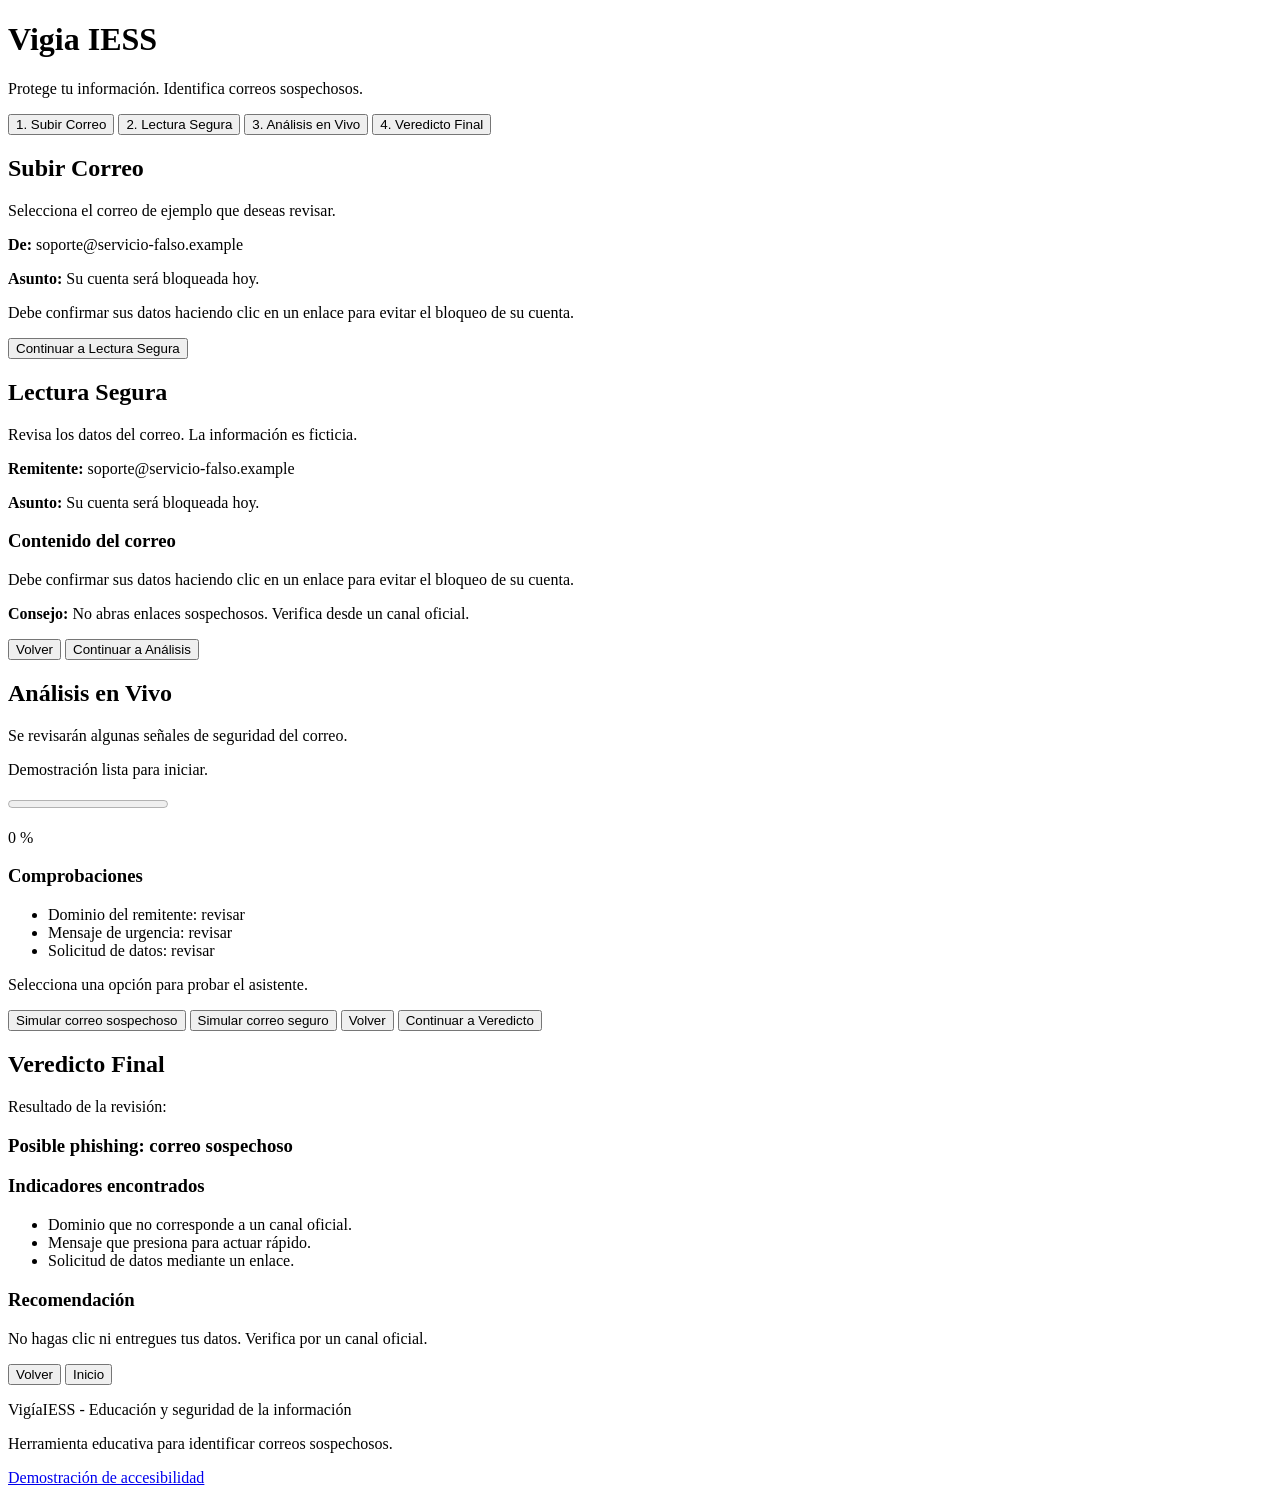
==== commit daf50f1f: "Retirar flechas decorativas de los pasos de la demo" ====
--- a/mod_avatar_accesibilidad/Demo_accesibilidad.html
+++ b/mod_avatar_accesibilidad/Demo_accesibilidad.html
@@ -29,7 +29,7 @@
         <p><strong>Asunto:</strong> Su cuenta será bloqueada hoy.</p>
         <p>Debe confirmar sus datos haciendo clic en un enlace para evitar el bloqueo de su cuenta.</p>
       </div>
-      <button type="button" onclick="mostrarVentana(2)">Continuar a Lectura Segura →</button>
+      <button type="button" onclick="mostrarVentana(2)">Continuar a Lectura Segura</button>
     </section>
 
     <section id="ventana2" class="paso ventana-oculta">
@@ -40,8 +40,8 @@
       <h3>Contenido del correo</h3>
       <div id="contenidoCorreo">Debe confirmar sus datos haciendo clic en un enlace para evitar el bloqueo de su cuenta.</div>
       <p><strong>Consejo:</strong> No abras enlaces sospechosos. Verifica desde un canal oficial.</p>
-      <button type="button" onclick="mostrarVentana(1)">← Volver</button>
-      <button type="button" onclick="mostrarVentana(3)">Continuar a Análisis →</button>
+      <button type="button" onclick="mostrarVentana(1)">Volver</button>
+      <button type="button" onclick="mostrarVentana(3)">Continuar a Análisis</button>
     </section>
 
     <section id="ventana3" class="paso ventana-oculta">
@@ -61,8 +61,8 @@
       <p>Selecciona una opción para probar el asistente.</p>
       <button id="btn-sim-phishing" type="button">Simular correo sospechoso</button>
       <button id="btn-sim-seguro" type="button">Simular correo seguro</button>
-      <button type="button" onclick="mostrarVentana(2)">← Volver</button>
-      <button type="button" onclick="mostrarVentana(4)">Continuar a Veredicto →</button>
+      <button type="button" onclick="mostrarVentana(2)">Volver</button>
+      <button type="button" onclick="mostrarVentana(4)">Continuar a Veredicto</button>
     </section>
 
     <section id="ventana4" class="paso ventana-oculta">
@@ -79,7 +79,7 @@
       <p id="recomendacionesAnalisis">No hagas clic ni entregues tus datos. Verifica por un canal oficial.</p>
       <div id="avatar-asistente"></div>
       <div id="cultura-consciente"></div>
-      <button type="button" onclick="mostrarVentana(3)">← Volver</button>
+      <button type="button" onclick="mostrarVentana(3)">Volver</button>
       <button type="button" onclick="mostrarVentana(1)">Inicio</button>
     </section>
   </main>
